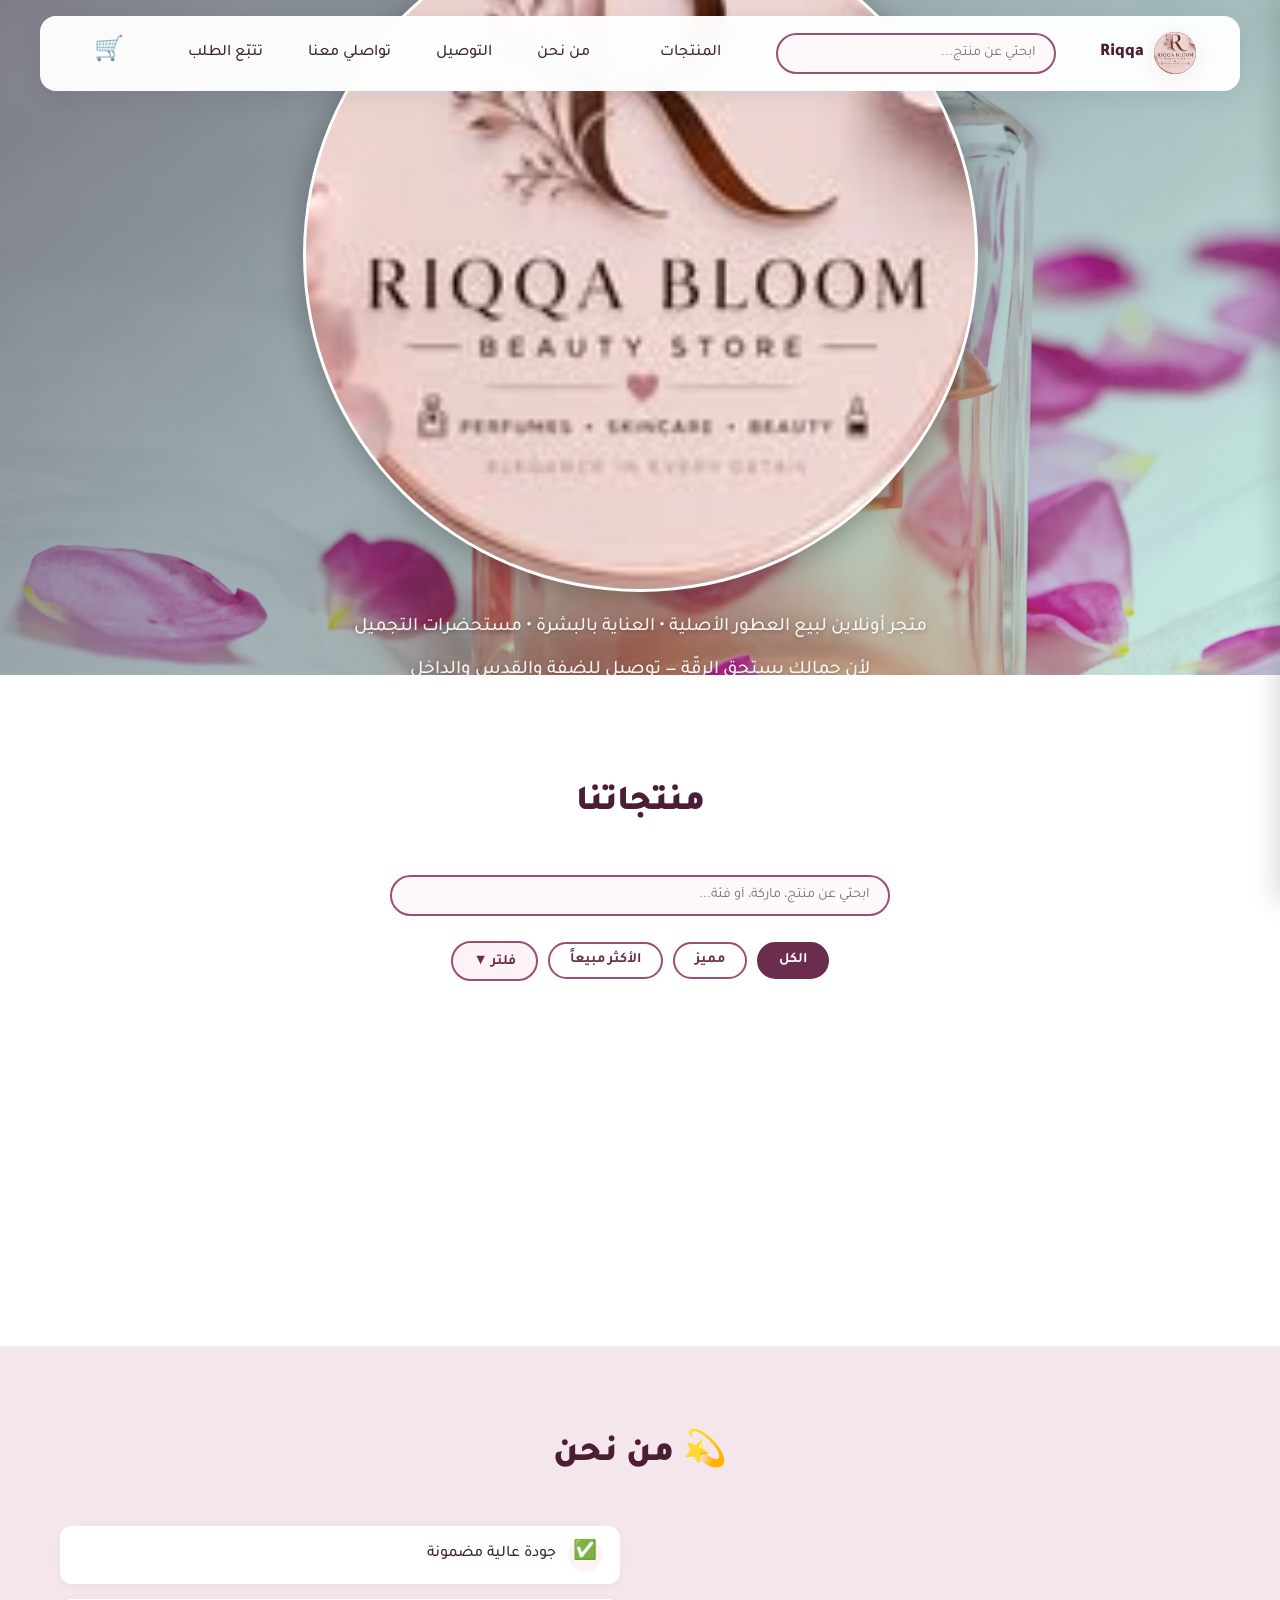
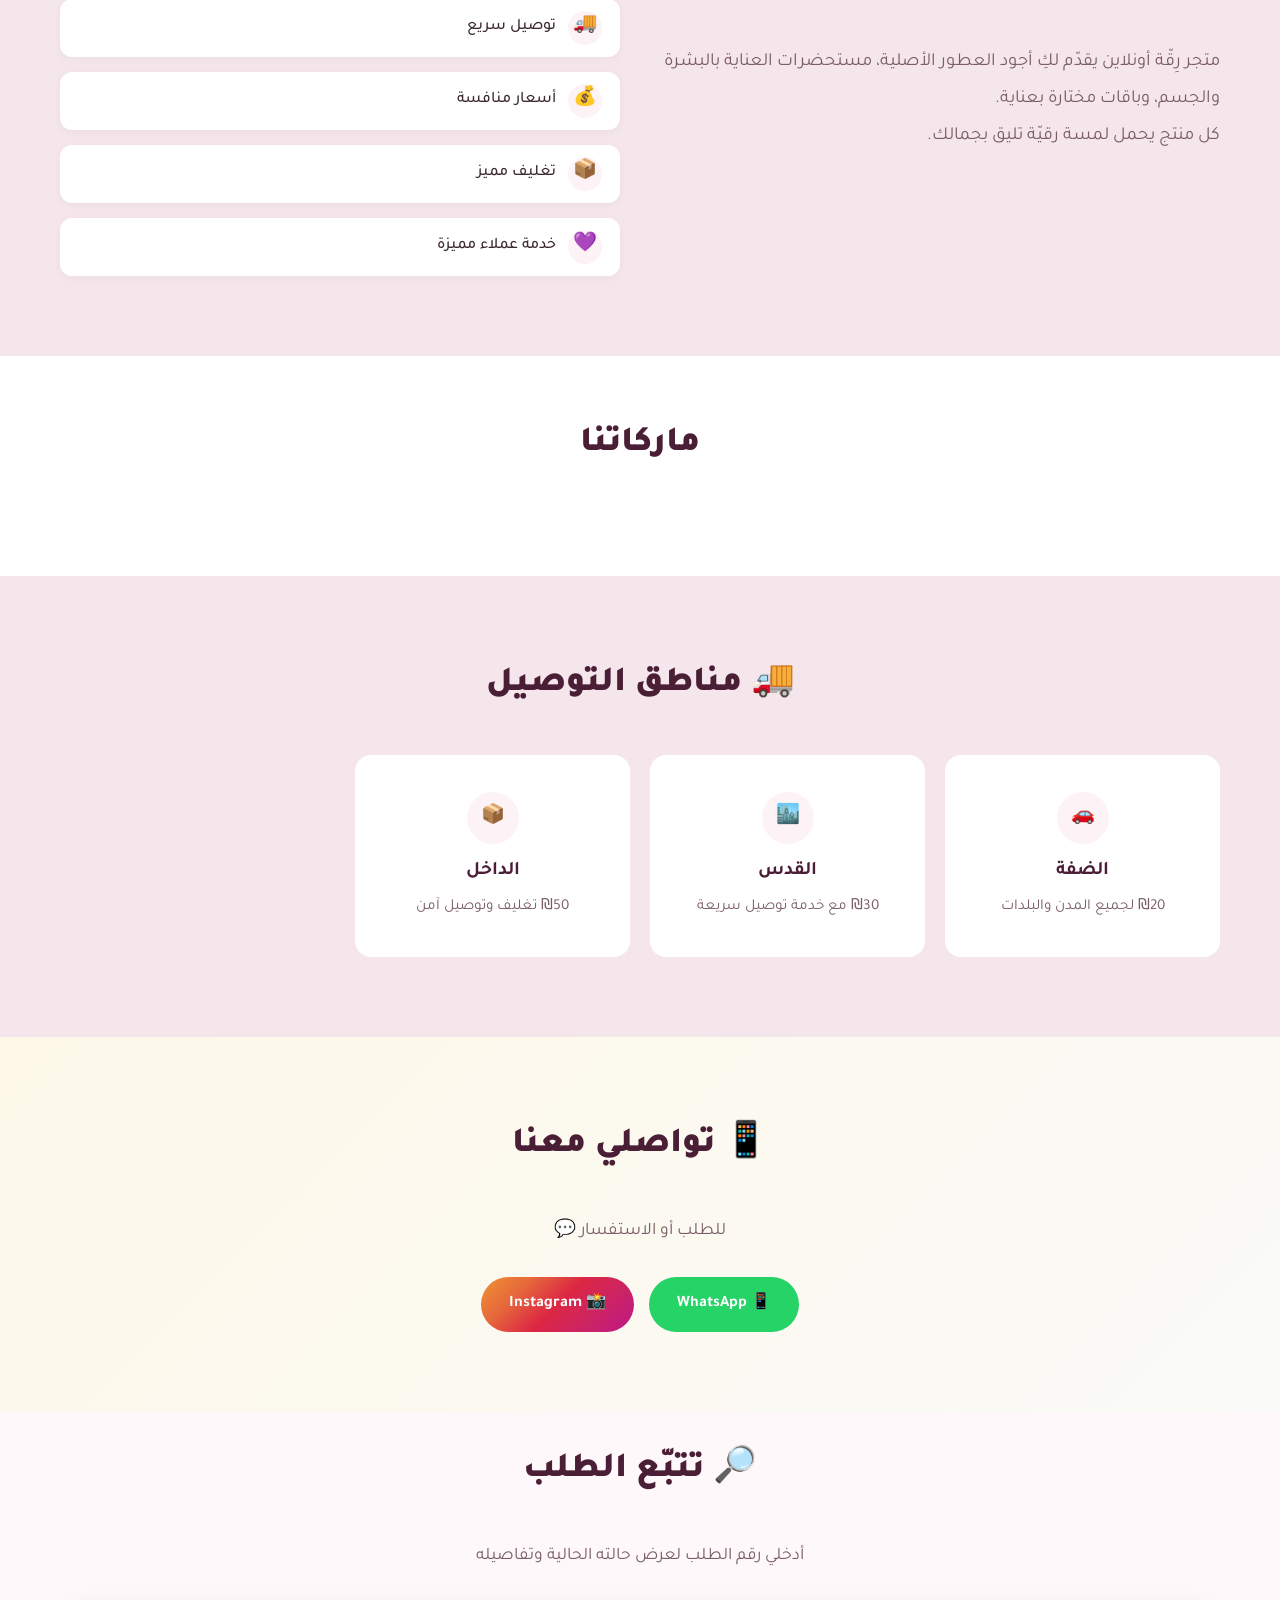
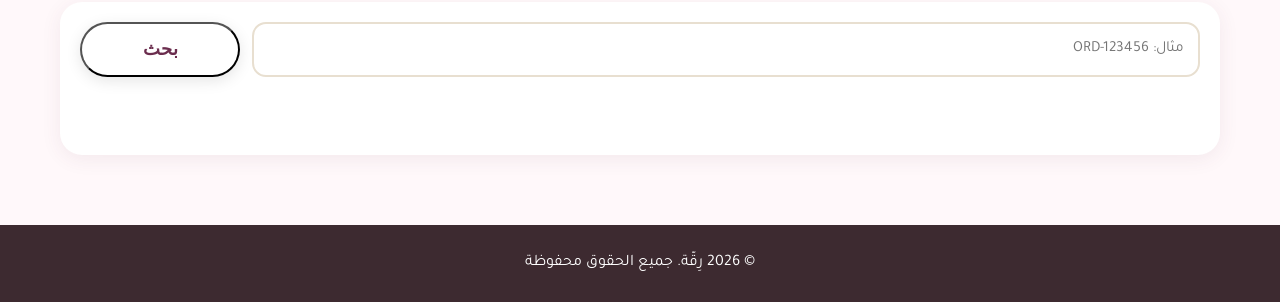
==== index.html @ aefd929b "Initial Riqqa store commit" ====
﻿<!DOCTYPE html>
<!-- Deployed via GitHub Actions -->
<html lang="ar" dir="rtl">
<head>
    <meta charset="UTF-8">
    <meta name="viewport" content="width=device-width, initial-scale=1.0">
    <title>Riqqa | رِقّة</title>
    <link rel="preconnect" href="https://fonts.googleapis.com">
    <link rel="preconnect" href="https://fonts.gstatic.com" crossorigin>
    <link href="https://fonts.googleapis.com/css2?family=Tajawal:wght@300;400;500;700;900&display=swap" rel="stylesheet">
    <link rel="stylesheet" href="style.css">
    <link rel="icon" href="logo.png">
</head>
<body>
    <div class="discount-banner" id="discountBanner" style="display:none;">
        <div class="banner-scroll">
            <span id="bannerText"></span>
        </div>
    </div>

    <nav class="navbar" id="navbar">
        <div class="container nav-container">
            <a href="#" class="logo">
                <img src="logo.png" alt="Riqqa" class="logo-img" id="logoImg">
                <span id="logoText" class="logo-text">Riqqa</span>
            </a>
            <div class="nav-search">
                <input type="text" id="navSearchInput" placeholder="ابحثي عن منتج..." autocomplete="off">
                <div class="search-dropdown" id="navSearchDropdown"></div>
            </div>
            <ul class="nav-links">
                <li><a href="#products">المنتجات</a></li>
                <li></li>
                <li><a href="#about">من نحن</a></li>
                <li><a href="#delivery">التوصيل</a></li>
                <li><a href="#contact">تواصلي معنا</a></li>
                <li><a href="#order-tracking">تتبّع الطلب</a></li>
            </ul>
            <div class="cart-icon" id="cartIcon" onclick="toggleCart()">
                🛒
                <span class="cart-badge" id="cartBadge" style="display:none;">0</span>
            </div>
            <button class="mobile-menu-btn" onclick="toggleMobileMenu()">☰</button>
        </div>
    </nav>

    <div class="mobile-menu" id="mobileMenu">
        <a href="#products" onclick="toggleMobileMenu()">المنتجات</a>
        <a href="#about" onclick="toggleMobileMenu()">من نحن</a>
        <a href="#delivery" onclick="toggleMobileMenu()">التوصيل</a>
        <a href="#contact" onclick="toggleMobileMenu()">تواصلي معنا</a>
        <a href="#order-tracking" onclick="toggleMobileMenu()">تتبّع الطلب</a>
    </div>

    <section class="hero" id="heroSection">
        <div class="hero-slide active">
            <img src="hero-bg.png" alt="Hero">
            <div class="hero-overlay">
                <div class="hero-content">
                    <div class="hero-logo">
                        <img src="logo.png" id="heroLogo" alt="Riqqa" class="hero-logo-img">
                    </div>
                    <h1 id="heroTitle" style="display:none;">Riqqa | رِقّة</h1>
                    <p class="hero-subtitle" id="heroSubtitle">متجر أونلاين لبيع العطور الأصلية • العناية بالبشرة • مستحضرات التجميل</p>
                    <p class="hero-tagline">لأن جمالك يستحق الرِقّة — توصيل للضفة والقدس والداخل</p>
                    <a href="#products" class="btn-primary">تسوقي الآن</a>
                </div>
            </div>
        </div>
        <div class="hero-dots" id="heroDots"></div>
    </section>

    <section id="products" class="filter-section">
        <div class="container">
            <h2 class="section-title">منتجاتنا</h2>
            <p class="store-notice" id="storeNotice" style="display:none;"></p>
            <div class="products-search">
                <input type="text" id="productsSearchInput" placeholder="ابحثي عن منتج، ماركة، أو فئة..." autocomplete="off">
                <div class="search-dropdown" id="productsSearchDropdown"></div>
            </div>
            <div class="filter-toggle-bar">
                <button class="filter-btn active" data-filter="all" onclick="filterProducts('all')">الكل</button>
                <button class="filter-btn status-btn" data-filter="special" onclick="filterProducts('special')">مميز</button>
                <button class="filter-btn status-btn" data-filter="bestseller" onclick="filterProducts('bestseller')">الأكثر مبيعاً</button>
                <button class="filter-toggle-btn" onclick="toggleFilters()">فلتر ▼</button>
            </div>
            <div class="filter-panel" id="filterPanel" style="display:none;">
                <div class="filter-group">
                    <h4>الماركة</h4>
                    <div id="brandFilters"></div>
                </div>
                <div class="filter-group">
                    <h4>النوع</h4>
                    <div id="categoryFilters"></div>
                </div>
            </div>
        </div>
    </section>

    <section class="products-section">
        <div class="container products-shell">
            <div class="store-loading" id="storeLoading">
                <div class="spinner"></div>
                <p>جاري تحميل تشكيلتنا الفاخرة...</p>
            </div>
            <div class="products-grid" id="productsGrid"></div>
        </div>
    </section>

    <section id="about" class="about-section">
        <div class="container">
            <h2 class="section-title">💫 من نحن</h2>
            <div class="about-content">
                <div class="about-text">
                    <p id="aboutText">متجر رِقّة أونلاين يقدّم لكِ أجود العطور الأصلية، مستحضرات العناية بالبشرة والجسم، وباقات مختارة بعناية.<br>كل منتج يحمل لمسة رقيّة تليق بجمالك.</p>
                </div>
                <div class="about-features">
                    <div class="feature"><span class="feature-icon">✅</span><span>جودة عالية مضمونة</span></div>
                    <div class="feature"><span class="feature-icon">🚚</span><span>توصيل سريع</span></div>
                    <div class="feature"><span class="feature-icon">💰</span><span>أسعار منافسة</span></div>
                    <div class="feature"><span class="feature-icon">📦</span><span>تغليف مميز</span></div>
                    <div class="feature"><span class="feature-icon">💜</span><span>خدمة عملاء مميزة</span></div>
                </div>
            </div>
        </div>
    </section>

    <section class="brands-section">
        <div class="container">
            <h2 class="section-title">ماركاتنا</h2>
            <div class="brands-grid" id="brandsGrid"></div>
        </div>
    </section>

    <section id="delivery" class="delivery-section">
        <div class="container">
            <h2 class="section-title">🚚 مناطق التوصيل</h2>
            <div class="delivery-grid">
                <div class="delivery-card"><span class="delivery-icon">🚗</span><h3>الضفة</h3><p>₪20 لجميع المدن والبلدات</p></div>
                <div class="delivery-card"><span class="delivery-icon">🏙️</span><h3>القدس</h3><p>₪30 مع خدمة توصيل سريعة</p></div>
                <div class="delivery-card"><span class="delivery-icon">📦</span><h3>الداخل</h3><p>₪50 تغليف وتوصيل آمن</p></div>
            </div>
        </div>
    </section>

    <section id="contact" class="contact-section">
        <div class="container">
            <h2 class="section-title">📱 تواصلي معنا</h2>
            <p class="section-subtitle">للطلب أو الاستفسار 💬</p>
            <div class="social-links">
                <a href="https://wa.me/972569236758" class="social-btn whatsapp" target="_blank" id="whatsappLink"><span>📱 WhatsApp</span></a>
                <a href="https://www.instagram.com/riqqa_bloom/" class="social-btn instagram" target="_blank" id="instagramLink"><span>📸 Instagram</span></a>
            </div>
        </div>
    </section>


    <section id="order-tracking" class="order-tracking-section">
        <div class="container">
            <h2 class="section-title">🔎 تتبّع الطلب</h2>
            <p class="section-subtitle">أدخلي رقم الطلب لعرض حالته الحالية وتفاصيله</p>
            <div class="order-tracking-card">
                <div class="order-tracking-form">
                    <input type="text" id="orderTrackingInput" placeholder="مثال: ORD-123456" autocomplete="off">
                    <button type="button" class="btn-primary" id="orderTrackingBtn" onclick="trackOrder()">بحث</button>
                </div>
                <div id="orderTrackingResult" class="order-tracking-result"></div>
            </div>
        </div>
    </section>

    <div class="modal-overlay pdp-overlay" id="pdpModal" style="display:none;" onclick="closePDP(event)">
        <div class="pdp-modal" onclick="event.stopPropagation()">
            <button class="pdp-close" onclick="closePDP()">✕</button>
            <div class="pdp-content">
                <div class="pdp-image" id="pdpImage"></div>
                <div class="pdp-info">
                    <span class="product-brand" id="pdpBrand"></span>
                    <h2 id="pdpName"></h2>
                    <div class="pdp-meta" id="pdpMeta"></div>
                    <div class="pdp-size-section" id="pdpSizeSection" style="display:none;">
                        <label>الحجم:</label>
                        <div class="pdp-size-options" id="pdpSizes"></div>
                    </div>
                    <div class="pdp-price" id="pdpPrice"></div>
                    <div class="pdp-qty">
                        <label>الكمية:</label>
                        <div class="qty-selector">
                            <button onclick="changePDPQty(-1)">−</button>
                            <span id="pdpQty">1</span>
                            <button onclick="changePDPQty(1)">+</button>
                        </div>
                    </div>
                    <button class="btn-add-cart pdp-add-btn" id="pdpAddBtn" onclick="addFromPDP()">أضيفي للسلة</button>
                </div>
            </div>
            <div class="pdp-related" id="pdpRelated" style="display:none;">
                <h3>منتجات مشابهة</h3>
                <div class="pdp-related-grid" id="pdpRelatedGrid"></div>
            </div>
        </div>
    </div>

    <div class="cart-overlay" id="cartOverlay" onclick="toggleCart()"></div>
    <div class="cart-sidebar" id="cartSidebar">
        <div class="cart-header">
            <h3>سلة التسوق</h3>
            <button class="cart-close" onclick="toggleCart()">✕</button>
        </div>
        <div class="cart-items" id="cartItems">
            <div class="cart-empty"><span>•</span><p>السلة فارغة</p></div>
        </div>
        <div class="cart-footer" id="cartFooter" style="display:none;">
            <div class="cart-total"><span>المجموع:</span><span id="cartTotal">₪0</span></div>
            <a href="checkout.html" class="btn-checkout" id="checkoutBtn">إتمام الطلب</a>
            <button class="btn-clear-cart" onclick="clearCart()">تفريغ السلة</button>
        </div>
    </div>

    <div id="flyingProduct" class="flying-product" style="display:none;"></div>

    <footer class="footer">
        <div class="container">
            <p>© 2026 رِقّة. جميع الحقوق محفوظة</p>
        </div>
    </footer>
    <script src="firebase-config.js"></script>
    <script src="data.js"></script>
    <script src="script.js"></script>
</body>
</html>
---- style.css ----
﻿/* ===== Variables ===== */
:root {
    --primary: #6b2d4e;
    --primary-light: #9e4d73;
    --primary-lighter: #fdf2f6;
    --primary-dark: #4a1f36;
    --accent: #d4a373;
    --accent-dark: #b08055;
    --gold: #d4a373;
    --bg: #fff8fa;
    --bg-alt: #f5e6ec;
    --text: #3d2a30;
    --text-light: #7a5d68;
    --white: #ffffff;
    --shadow: 0 4px 20px rgba(107,45,78,0.08);
    --shadow-hover: 0 10px 30px rgba(107,45,78,0.14);
    --radius: 16px;
    --transition: all 0.3s ease;
}

/* ===== Reset ===== */
* { margin: 0; padding: 0; box-sizing: border-box; }

body {
    font-family: 'Tajawal', sans-serif;
    background: var(--bg);
    color: var(--text);
    line-height: 1.7;
    overflow-x: hidden;
}

.container { max-width: 1200px; margin: 0 auto; padding: 0 20px; }

/* ===== Discount Banner ===== */
.discount-banner {
    position: fixed;
    top: 0;
    left: 0;
    right: 0;
    width: 100vw;
    background: linear-gradient(90deg, var(--primary-dark), var(--primary), var(--accent));
    color: white;
    padding: 10px 0;
    z-index: 1100;
    overflow: hidden;
}

.banner-scroll {
    display: inline-block;
    white-space: nowrap;
    animation: scrollBanner 20s linear infinite;
    font-weight: 700;
    font-size: 0.95rem;
    direction: ltr;
}

@keyframes scrollBanner {
    0% { transform: translateX(0%); }
    100% { transform: translateX(-50%); }
}

body.has-banner .navbar { top: 40px; }
body.has-banner .hero { margin-top: 40px; }

/* ===== Navbar ===== */
.navbar {
    position: fixed;
    top: 16px;
    left: 50%;
    transform: translateX(-50%);
    width: calc(100% - 32px);
    max-width: 1200px;
    background: rgba(255, 255, 255, 0.97);
    backdrop-filter: blur(12px);
    z-index: 1000;
    padding: 12px 24px;
    border-radius: var(--radius);
    box-shadow: 0 4px 24px rgba(26,26,46,0.08);
    overflow: visible;
}

.nav-container {
    display: flex;
    justify-content: space-between;
    align-items: center;
    overflow: visible;
}

.logo {
    display: flex;
    align-items: center;
    gap: 10px;
    text-decoration: none;
}

.logo-badge, .logo-img {
    width: 42px;
    height: 42px;
    border-radius: 50%;
    display: inline-flex;
    align-items: center;
    justify-content: center;
    object-fit: contain;
    background: linear-gradient(135deg, var(--primary), var(--primary-dark));
    color: #111;
    font-size: 1.35rem;
    box-shadow: var(--shadow);
}

.logo-text {
    font-size: 1.1rem;
    font-weight: 900;
    color: var(--primary-dark);
    white-space: nowrap;
}

.nav-links {
    display: flex;
    list-style: none;
    gap: 25px;
}

.nav-links a {
    text-decoration: none;
    color: var(--text);
    font-weight: 500;
    transition: var(--transition);
    padding: 5px 10px;
    border-radius: 8px;
}

.nav-links a:hover {
    color: var(--primary);
    background: var(--primary-lighter);
}

.mobile-menu-btn {
    display: none;
    background: none;
    border: none;
    font-size: 1.8rem;
    cursor: pointer;
    color: var(--primary);
}

.mobile-menu {
    display: none;
    position: fixed;
    top: 62px;
    width: 100%;
    background: white;
    z-index: 999;
    flex-direction: column;
    padding: 15px 20px;
    box-shadow: var(--shadow);
    border-top: 1px solid #f3f4f6;
}

body.has-banner .mobile-menu { top: 102px; }

.mobile-menu.active { display: flex; }

.mobile-menu a {
    padding: 12px 20px;
    text-decoration: none;
    color: var(--text);
    font-weight: 500;
    border-radius: 8px;
}

.mobile-menu a:hover { background: var(--primary-lighter); }

/* ===== Hero Slider ===== */
.hero {
    position: relative;
    width: 100%;
    min-height: 75vh;
    overflow: hidden;
    margin-bottom: 0;
}

.hero .hero-slide {
    position: absolute;
    top: 0; left: 0; width: 100%; height: 100%;
    opacity: 0;
    transition: opacity 0.8s ease;
}

.hero .hero-slide.active {
    opacity: 1;
    position: relative;
}

.hero .hero-slide img,
.hero .hero-slide video {
    width: 100%;
    height: 75vh;
    object-fit: cover;
    display: block;
}

.hero-overlay {
    position: absolute;
    inset: 0;
    background: linear-gradient(135deg, rgba(26,26,46,0.55), rgba(0,184,148,0.2));
    display: flex;
    align-items: center;
    justify-content: center;
    text-align: center;
}

.hero-content {
    position: relative;
    z-index: 2;
    padding: 20px;
}

.hero-logo-badge, .hero-logo-img {
    width: 120px;
    height: 120px;
    border-radius: 50%;
    display: inline-flex;
    align-items: center;
    justify-content: center;
    object-fit: contain;
    border: 3px solid rgba(255,255,255,0.85);
    box-shadow: 0 5px 30px rgba(0,0,0,0.3);
    margin-bottom: 20px;
    background: white;
    color: #111;
    font-size: 4rem;
}

.hero-content h1, .hero-content h2 {
    font-size: 2.8rem;
    font-weight: 900;
    color: var(--white);
    text-shadow: 0 2px 12px rgba(0,0,0,0.35);
    margin-bottom: 12px;
}

.hero-subtitle, .hero-content p {
    font-size: 1.2rem;
    color: rgba(255,255,255,0.92);
    margin-bottom: 10px;
    font-weight: 500;
    text-shadow: 0 1px 4px rgba(0,0,0,0.25);
}

.hero-tagline {
    font-size: 1rem;
    color: rgba(255,255,255,0.85);
    margin-bottom: 25px;
}

.hero-dots {
    position: absolute;
    bottom: 24px;
    left: 50%;
    transform: translateX(-50%);
    display: flex;
    gap: 8px;
    z-index: 10;
}

.hero-dots button {
    width: 10px; height: 10px;
    border-radius: 50%;
    border: none;
    background: rgba(255,255,255,0.45);
    cursor: pointer;
    transition: var(--transition);
}

.hero-dots button.active {
    background: #fff;
    transform: scale(1.4);
}

.btn-primary {
    display: inline-block;
    padding: 15px 40px;
    background: var(--white);
    color: var(--primary);
    text-decoration: none;
    border-radius: 50px;
    font-weight: 700;
    font-size: 1.1rem;
    transition: var(--transition);
    box-shadow: 0 4px 15px rgba(0,0,0,0.1);
}

.btn-primary:hover {
    transform: translateY(-3px);
    box-shadow: 0 8px 25px rgba(0,0,0,0.15);
    background: var(--primary-lighter);
}

/* ===== Section Styles ===== */
.section-title {
    text-align: center;
    font-size: 2.2rem;
    font-weight: 900;
    color: var(--primary-dark);
    margin-bottom: 40px;
}

.section-subtitle {
    text-align: center;
    font-size: 1.1rem;
    color: var(--text-light);
    margin-bottom: 30px;
}

/* ===== Search ===== */
.nav-search {
    position: relative;
    flex: 0 1 280px;
}

.nav-search input, .products-search input {
    width: 100%;
    padding: 10px 18px;
    border: 2px solid var(--primary-light);
    border-radius: 25px;
    font-family: 'Tajawal', sans-serif;
    font-size: 0.9rem;
    outline: none;
    transition: var(--transition);
    background: var(--bg);
}

.nav-search input:focus, .products-search input:focus {
    border-color: var(--primary);
    box-shadow: 0 0 0 3px rgba(212,175,55,0.18);
}

.products-search {
    position: relative;
    max-width: 500px;
    margin: 0 auto 25px;
}

.search-dropdown {
    display: none;
    position: absolute;
    top: 100%;
    right: 0;
    left: 0;
    background: var(--white);
    border-radius: 12px;
    box-shadow: 0 8px 30px rgba(0,0,0,0.15);
    z-index: 1200;
    max-height: 350px;
    overflow-y: auto;
    margin-top: 5px;
}

.search-dropdown.active { display: block; }

.search-item {
    display: flex;
    align-items: center;
    gap: 12px;
    padding: 10px 15px;
    cursor: pointer;
    transition: var(--transition);
    border-bottom: 1px solid #f3f4f6;
}

.search-item:hover { background: var(--primary-lighter); }

.search-item img {
    width: 40px;
    height: 40px;
    object-fit: contain;
    border-radius: 8px;
    background: var(--bg-alt);
}

.search-item-info { flex: 1; }
.search-item-info h4 { font-size: 0.9rem; color: var(--text); }
.search-item-info span { font-size: 0.8rem; color: var(--text-light); }

/* ===== Product Status Badges ===== */
.product-card .status-badge {
    position: absolute;
    top: 10px;
    right: 10px;
    padding: 4px 10px;
    border-radius: 20px;
    font-size: 0.75rem;
    font-weight: 700;
    z-index: 2;
}

.status-badge.bestseller {
    background: #fbbf24;
    color: #92400e;
}

.status-badge.special {
    background: #c9a96e;
    color: #111;
}

.status-badge.soldout {
    background: #6b7280;
    color: white;
}

.product-card.sold-out {
    opacity: 0.7;
    pointer-events: none;
}

.product-card.sold-out .product-image::after {
    content: 'نفذت الكمية';
    position: absolute;
    inset: 0;
    display: flex;
    align-items: center;
    justify-content: center;
    background: rgba(0,0,0,0.5);
    color: white;
    font-weight: 700;
    font-size: 1.1rem;
}

.product-image { position: relative; }

/* ===== Filter Bar ===== */
.filter-section {
    padding: 100px 0 20px;
    background: var(--white);
}

.filter-bar {
    display: flex;
    flex-wrap: wrap;
    gap: 10px;
    justify-content: center;
    margin-bottom: 20px;
}

.filter-btn {
    padding: 8px 20px;
    border: 2px solid var(--primary-light);
    background: var(--white);
    color: var(--primary);
    border-radius: 25px;
    cursor: pointer;
    font-weight: 600;
    font-family: 'Tajawal', sans-serif;
    font-size: 0.9rem;
    transition: var(--transition);
}

.filter-btn:hover, .filter-btn.active {
    background: var(--primary);
    color: var(--white);
    border-color: var(--primary);
}

/* ===== Products ===== */
.products-section {
    padding: 30px 0 80px;
    background: var(--white);
}

.products-grid {
    display: grid;
    grid-template-columns: repeat(auto-fill, minmax(260px, 1fr));
    gap: 25px;
}

.product-card {
    background: var(--white);
    border-radius: var(--radius);
    overflow: hidden;
    box-shadow: var(--shadow);
    transition: var(--transition);
    position: relative;
}

.product-card:hover {
    transform: translateY(-5px);
    box-shadow: var(--shadow-hover);
}

.product-card .discount-badge {
    position: absolute;
    top: 10px;
    left: 10px;
    background: #ef4444;
    color: white;
    padding: 4px 10px;
    border-radius: 20px;
    font-size: 0.8rem;
    font-weight: 700;
    z-index: 2;
}

.product-image {
    height: 220px;
    display: flex;
    align-items: center;
    justify-content: center;
    background: var(--bg-alt);
    overflow: hidden;
}

.product-image img {
    max-height: 100%;
    max-width: 100%;
    object-fit: contain;
    padding: 10px;
}

.product-info {
    padding: 15px 20px;
}

.product-info h3 {
    font-size: 1rem;
    margin-bottom: 5px;
    color: var(--text);
}

.product-meta {
    font-size: 0.85rem;
    color: var(--text-light);
    margin-bottom: 8px;
}

.product-meta span {
    margin-left: 10px;
}

.product-brand {
    display: inline-block;
    background: var(--primary-lighter);
    color: var(--primary);
    padding: 2px 8px;
    border-radius: 10px;
    font-size: 0.75rem;
    font-weight: 600;
    margin-bottom: 8px;
}

.product-price {
    font-size: 1.2rem;
    font-weight: 700;
    color: var(--primary);
}

.product-price .original-price {
    text-decoration: line-through;
    color: #9ca3af;
    font-size: 0.95rem;
    font-weight: 400;
    margin-right: 8px;
}

.product-size {
    font-size: 0.8rem;
    color: var(--text-light);
}

/* ===== About ===== */
.about-section {
    padding: 80px 0;
    background: var(--bg-alt);
}

.about-content {
    display: grid;
    grid-template-columns: 1fr 1fr;
    gap: 40px;
    align-items: center;
}

.about-text p {
    font-size: 1.15rem;
    color: var(--text-light);
    line-height: 2;
}

.about-features { display: grid; gap: 15px; }

.feature {
    display: flex;
    align-items: center;
    gap: 12px;
    padding: 12px 18px;
    background: var(--white);
    border-radius: 12px;
    box-shadow: 0 2px 8px rgba(0,0,0,0.04);
    font-weight: 500;
}

.feature-icon { font-size: 1.4rem; }

/* ===== Brands ===== */
.brands-section {
    padding: 60px 0;
    background: var(--white);
}

.brands-grid {
    display: flex;
    flex-wrap: wrap;
    justify-content: center;
    gap: 30px;
    align-items: center;
}

.brand-logo {
    height: 50px;
    opacity: 0.7;
    transition: var(--transition);
    filter: grayscale(30%);
}

.brand-logo:hover {
    opacity: 1;
    filter: grayscale(0%);
    transform: scale(1.1);
}

/* ===== Delivery ===== */
.delivery-section {
    padding: 80px 0;
    background: var(--bg-alt);
}

.delivery-grid {
    display: grid;
    grid-template-columns: repeat(auto-fill, minmax(240px, 1fr));
    gap: 20px;
}

.delivery-card {
    text-align: center;
    padding: 35px 20px;
    background: var(--white);
    border-radius: var(--radius);
    transition: var(--transition);
    border: 2px solid transparent;
}

.delivery-card:hover {
    border-color: var(--primary-light);
    transform: translateY(-3px);
    box-shadow: var(--shadow);
}

.delivery-icon { font-size: 2.2rem; display: block; margin-bottom: 12px; }
.delivery-card h3 { font-size: 1.2rem; margin-bottom: 5px; color: var(--primary-dark); }
.delivery-card p { color: var(--text-light); font-size: 0.95rem; }

/* ===== Contact ===== */
.contact-section {
    padding: 80px 0;
    background: linear-gradient(135deg, #fdf8e8, #fafaf8);
}

.social-links {
    display: flex;
    justify-content: center;
    gap: 15px;
    flex-wrap: wrap;
}

.social-btn {
    display: flex;
    align-items: center;
    gap: 8px;
    padding: 14px 28px;
    border-radius: 50px;
    text-decoration: none;
    color: var(--white);
    font-weight: 700;
    font-size: 1rem;
    transition: var(--transition);
}

.social-btn:hover {
    transform: translateY(-3px);
    box-shadow: 0 8px 25px rgba(0,0,0,0.2);
}

.social-btn.whatsapp { background: #25d366; }
.social-btn.instagram { background: linear-gradient(135deg, #f09433, #e6683c, #dc2743, #cc2366, #bc1888); }
.social-btn.tiktok { background: #000; }

/* ===== Footer ===== */
.footer {
    padding: 25px 0;
    text-align: center;
    background: var(--text);
    color: var(--white);
}

/* ===== Cart Icon ===== */
.cart-icon {
    position: relative;
    font-size: 1.5rem;
    cursor: pointer;
    padding: 5px 10px;
    border-radius: 50%;
    transition: var(--transition);
}

.cart-icon:hover { background: var(--primary-lighter); transform: scale(1.1); }

.cart-icon.cart-shake {
    animation: cartShake 0.6s ease;
}

@keyframes cartShake {
    0% { transform: scale(1) rotate(0deg); }
    15% { transform: scale(1.3) rotate(-12deg); }
    30% { transform: scale(1.4) rotate(10deg); }
    45% { transform: scale(1.3) rotate(-8deg); }
    60% { transform: scale(1.2) rotate(6deg); }
    75% { transform: scale(1.1) rotate(-3deg); }
    100% { transform: scale(1) rotate(0deg); }
}

.cart-badge {
    position: absolute;
    top: -2px;
    right: -2px;
    background: #ef4444;
    color: white;
    font-size: 0.7rem;
    font-weight: 700;
    min-width: 18px;
    height: 18px;
    border-radius: 50%;
    display: flex;
    align-items: center;
    justify-content: center;
    animation: popIn 0.3s ease;
}

@keyframes popIn {
    0% { transform: scale(0); }
    50% { transform: scale(1.3); }
    100% { transform: scale(1); }
}

/* ===== Cart Sidebar ===== */
.cart-overlay {
    display: none;
    position: fixed;
    inset: 0;
    background: rgba(0,0,0,0.5);
    z-index: 1300;
    opacity: 0;
    transition: opacity 0.3s ease;
}

.cart-overlay.active { display: block; opacity: 1; }

.cart-sidebar {
    position: fixed;
    top: 0;
    left: 0;
    width: 380px;
    max-width: 90vw;
    height: 100vh;
    background: white;
    z-index: 1400;
    transform: translateX(-100%);
    transition: transform 0.35s cubic-bezier(0.4, 0, 0.2, 1);
    display: flex;
    flex-direction: column;
    box-shadow: 4px 0 25px rgba(0,0,0,0.15);
}

html[dir="rtl"] .cart-sidebar {
    left: auto;
    right: 0;
    transform: translateX(100%);
    box-shadow: -4px 0 25px rgba(0,0,0,0.15);
}

.cart-sidebar.active {
    transform: translateX(0) !important;
}

.cart-header {
    display: flex;
    justify-content: space-between;
    align-items: center;
    padding: 20px;
    border-bottom: 1px solid #f3f4f6;
}

.cart-header h3 { font-size: 1.2rem; color: var(--primary-dark); }

.cart-close {
    background: none;
    border: none;
    font-size: 1.5rem;
    cursor: pointer;
    color: var(--text-light);
    transition: var(--transition);
}

.cart-close:hover { color: var(--primary); transform: rotate(90deg); }

.cart-items {
    flex: 1;
    overflow-y: auto;
    padding: 15px;
}

.cart-empty {
    text-align: center;
    padding: 60px 20px;
    color: var(--text-light);
}

.cart-empty span { font-size: 3rem; display: block; margin-bottom: 15px; }

.cart-item {
    display: flex;
    gap: 12px;
    padding: 12px;
    background: var(--bg-alt);
    border-radius: 12px;
    margin-bottom: 10px;
    animation: slideInItem 0.3s ease;
}

@keyframes slideInItem {
    from { opacity: 0; transform: translateX(20px); }
    to { opacity: 1; transform: translateX(0); }
}

.cart-item img {
    width: 55px;
    height: 55px;
    object-fit: contain;
    border-radius: 8px;
    background: white;
}

.cart-item-info { flex: 1; }
.cart-item-info h4 { font-size: 0.9rem; margin-bottom: 3px; }
.cart-item-info .cart-item-brand { font-size: 0.75rem; color: var(--text-light); }
.cart-item-info .cart-item-price { font-size: 0.95rem; font-weight: 700; color: var(--primary); margin-top: 4px; }

.cart-item-qty {
    display: flex;
    align-items: center;
    gap: 8px;
}

.cart-item-qty button {
    width: 26px;
    height: 26px;
    border-radius: 50%;
    border: 1px solid var(--primary-light);
    background: white;
    color: var(--primary);
    font-size: 1rem;
    cursor: pointer;
    display: flex;
    align-items: center;
    justify-content: center;
    transition: var(--transition);
}

.cart-item-qty button:hover { background: var(--primary); color: white; }
.cart-item-qty span { font-weight: 700; min-width: 20px; text-align: center; }

.cart-item-remove {
    align-self: flex-start;
    background: none;
    border: none;
    color: #ef4444;
    cursor: pointer;
    font-size: 1.1rem;
    opacity: 0.6;
    transition: var(--transition);
}

.cart-item-remove:hover { opacity: 1; transform: scale(1.2); }

.cart-footer {
    padding: 15px 20px;
    border-top: 1px solid #f3f4f6;
    background: var(--bg);
}

.cart-total {
    display: flex;
    justify-content: space-between;
    font-size: 1.2rem;
    font-weight: 700;
    color: var(--primary-dark);
    margin-bottom: 12px;
}

.btn-checkout {
    display: block;
    width: 100%;
    padding: 14px;
    background: #25d366;
    color: white;
    text-align: center;
    text-decoration: none;
    border-radius: 12px;
    font-weight: 700;
    font-size: 1rem;
    transition: var(--transition);
    margin-bottom: 8px;
}

.btn-checkout:hover { background: #1da851; transform: translateY(-2px); }

.btn-clear-cart {
    width: 100%;
    padding: 10px;
    background: none;
    border: 1px solid #ef4444;
    color: #ef4444;
    border-radius: 12px;
    cursor: pointer;
    font-family: 'Tajawal', sans-serif;
    font-weight: 600;
    transition: var(--transition);
}

.btn-clear-cart:hover { background: #fef2f2; }

/* ===== Quantity Selector ===== */
.qty-selector {
    display: flex;
    align-items: center;
    gap: 0;
    border: 2px solid var(--primary-light);
    border-radius: 25px;
    overflow: hidden;
    background: white;
}

.qty-selector button {
    width: 32px;
    height: 32px;
    border: none;
    background: var(--primary-lighter);
    color: var(--primary);
    font-size: 1.1rem;
    font-weight: 700;
    cursor: pointer;
    transition: var(--transition);
    display: flex;
    align-items: center;
    justify-content: center;
}

.qty-selector button:hover { background: var(--primary); color: white; }
.qty-selector span { min-width: 30px; text-align: center; font-weight: 700; font-size: 0.95rem; }

.qty-sm { transform: scale(0.85); transform-origin: center; }

/* ===== Product Card Actions ===== */
.product-card-actions {
    display: flex;
    align-items: center;
    justify-content: space-between;
    padding: 8px 12px 12px;
    gap: 8px;
}

.product-card-actions .btn-add-cart {
    flex: 1;
    border-radius: 25px;
    padding: 8px 12px;
    font-size: 0.85rem;
}

/* ===== PDP Modal ===== */
.pdp-overlay {
    position: fixed;
    inset: 0;
    background: rgba(0,0,0,0.6);
    z-index: 1500;
    display: flex;
    align-items: center;
    justify-content: center;
    padding: 20px;
    backdrop-filter: blur(4px);
}

.pdp-modal {
    background: white;
    border-radius: 20px;
    max-width: 700px;
    width: 100%;
    max-height: 90vh;
    overflow-y: auto;
    position: relative;
    animation: pdpSlideIn 0.35s ease;
}

@keyframes pdpSlideIn {
    from { opacity: 0; transform: scale(0.9) translateY(20px); }
    to { opacity: 1; transform: scale(1) translateY(0); }
}

.pdp-close {
    position: absolute;
    top: 15px;
    left: 15px;
    background: var(--bg-alt);
    border: none;
    width: 35px;
    height: 35px;
    border-radius: 50%;
    font-size: 1.2rem;
    cursor: pointer;
    z-index: 2;
    transition: var(--transition);
}

html[dir="rtl"] .pdp-close { left: auto; right: 15px; }
.pdp-close:hover { background: var(--primary-lighter); color: var(--primary); }

.pdp-content {
    display: grid;
    grid-template-columns: 1fr 1fr;
    gap: 0;
}

.pdp-image {
    padding: 30px;
    display: flex;
    align-items: center;
    justify-content: center;
    background: var(--bg-alt);
    border-radius: 20px 0 0 20px;
    min-height: 300px;
}

html[dir="rtl"] .pdp-image { border-radius: 0 20px 20px 0; }

.pdp-image img {
    max-width: 100%;
    max-height: 280px;
    object-fit: contain;
}

.pdp-info {
    padding: 30px;
    display: flex;
    flex-direction: column;
    gap: 12px;
}

.pdp-info h2 { font-size: 1.4rem; color: var(--text); }

.pdp-meta {
    display: flex;
    gap: 15px;
    color: var(--text-light);
    font-size: 0.9rem;
}

.pdp-price {
    font-size: 1.5rem;
    font-weight: 700;
    color: var(--primary);
}

.pdp-price .original-price {
    text-decoration: line-through;
    color: #9ca3af;
    font-size: 1.1rem;
    font-weight: 400;
    margin-left: 8px;
}

.pdp-qty {
    display: flex;
    align-items: center;
    gap: 15px;
}

.pdp-qty label { font-weight: 600; color: var(--text-light); }

.pdp-add-btn {
    margin-top: 10px;
    border-radius: 12px !important;
    padding: 14px !important;
    font-size: 1.05rem !important;
}

/* ===== Related Products in PDP ===== */
.pdp-related {
    border-top: 1px solid var(--primary-light);
    padding-top: 20px;
    margin-top: 20px;
}

.pdp-related h3 {
    font-size: 1.1rem;
    margin-bottom: 15px;
    color: var(--text);
}

.pdp-related-grid {
    display: grid;
    grid-template-columns: repeat(auto-fill, minmax(130px, 1fr));
    gap: 12px;
}

.pdp-related-item {
    cursor: pointer;
    border-radius: 10px;
    overflow: hidden;
    border: 1px solid var(--primary-light);
    transition: var(--transition);
}

.pdp-related-item:hover {
    box-shadow: var(--shadow);
    transform: translateY(-2px);
}

.pdp-related-item img {
    width: 100%;
    height: 130px;
    object-fit: cover;
}

.pdp-related-item .related-info {
    padding: 8px;
}

.pdp-related-item .related-info p {
    font-size: 0.8rem;
    font-weight: 600;
    margin-bottom: 3px;
    white-space: nowrap;
    overflow: hidden;
    text-overflow: ellipsis;
}

.pdp-related-item .related-info span {
    font-size: 0.75rem;
    color: var(--accent);
    font-weight: 700;
}

/* ===== Delivery Option in Cart ===== */
.cart-delivery-option {
    margin-bottom: 15px;
}

.cart-delivery-option label {
    display: block;
    font-weight: 600;
    margin-bottom: 8px;
    font-size: 0.9rem;
    color: var(--text);
}

.delivery-toggle {
    display: flex;
    gap: 8px;
}

.delivery-opt {
    flex: 1;
    padding: 10px 8px;
    border: 2px solid var(--primary-light);
    background: white;
    border-radius: 10px;
    cursor: pointer;
    font-family: 'Tajawal', sans-serif;
    font-size: 0.8rem;
    font-weight: 600;
    color: var(--text);
    transition: var(--transition);
    text-align: center;
}

.delivery-opt.active {
    background: var(--primary-dark);
    color: white;
    border-color: var(--primary-dark);
}

.delivery-opt:hover:not(.active) { background: var(--primary-lighter); }

/* ===== Fly to cart (product image) ===== */
.flying-product {
    position: fixed;
    z-index: 9999;
    border-radius: 12px;
    object-fit: cover;
    pointer-events: none;
    box-shadow: 0 8px 24px rgba(0, 0, 0, 0.25);
    will-change: transform, opacity;
    transition: transform 0.85s cubic-bezier(0.4, 0, 0.2, 1), opacity 0.85s cubic-bezier(0.4, 0, 0.2, 1);
}

@media (max-width: 768px) {
    .hero-content h1 { font-size: 2.2rem; }
    .hero-subtitle { font-size: 1.1rem; }
    .nav-links { display: none; }
    .mobile-menu-btn { display: block; }
    .about-content { grid-template-columns: 1fr; }
    .section-title { font-size: 1.8rem; }
    .products-grid { grid-template-columns: repeat(2, 1fr); gap: 12px; }
    .product-image { height: 160px; }
    .product-info { padding: 10px 12px; }
    .product-info h3 { font-size: 0.85rem; }
    .filter-section { padding-top: 80px; }
    .nav-search { flex: 0 1 180px; }
    .nav-search input { padding: 8px 12px; font-size: 0.8rem; }
    .cart-sidebar { width: 100vw; max-width: 100vw; }
    .logo-text { font-size: 0.95rem; }
    .logo-img { height: 32px; width: 32px; }
    .navbar { padding: 10px 0; }
    .pdp-content { grid-template-columns: 1fr; }
    .pdp-image { border-radius: 20px 20px 0 0; min-height: 200px; }
    html[dir="rtl"] .pdp-image { border-radius: 20px 20px 0 0; }
    .product-card-actions { flex-direction: column; }
    .product-card-actions .qty-sm { transform: scale(0.8); }
}

/* ===== Responsive ===== */
@media (max-width: 768px) {
    .hero-content h1 { font-size: 2.2rem; }
    .hero-subtitle { font-size: 1.1rem; }
    .nav-links { display: none; }
    .mobile-menu-btn { display: block; }
    .about-content { grid-template-columns: 1fr; }
    .section-title { font-size: 1.8rem; }
    .products-grid { grid-template-columns: repeat(2, 1fr); gap: 12px; }
    .product-image { height: 160px; }
    .product-info { padding: 10px 12px; }
    .product-info h3 { font-size: 0.85rem; }
    .filter-section { padding-top: 80px; }
    .nav-search { flex: 0 1 150px; }
    .nav-search input { padding: 8px 12px; font-size: 0.8rem; }
    .cart-sidebar { width: 100vw; max-width: 100vw; }
    .logo-text { font-size: 0.9rem; }
    .logo-img { height: 30px; width: 30px; }
    .navbar { padding: 8px 0; }
    .pdp-content { grid-template-columns: 1fr; }
    .pdp-image { border-radius: 20px 20px 0 0; min-height: 200px; }
    html[dir="rtl"] .pdp-image { border-radius: 20px 20px 0 0; }
    .product-card-actions { flex-direction: column; }
    .product-card-actions .qty-sm { transform: scale(0.8); }
}

/* ===== Custom updates: filters and multi-size ===== */
.filter-toggle-bar {
    display: flex;
    flex-wrap: wrap;
    gap: 10px;
    margin-bottom: 15px;
    align-items: center;
    justify-content: center;
}

.filter-toggle-btn {
    background: var(--primary-lighter);
    color: var(--primary);
    border: 2px solid var(--primary-light);
    padding: 8px 20px;
    border-radius: 25px;
    cursor: pointer;
    font-family: 'Tajawal', sans-serif;
    font-weight: 600;
    font-size: 0.9rem;
    transition: var(--transition);
}

.filter-toggle-btn:hover {
    background: var(--primary);
    color: white;
}

.filter-panel {
    background: white;
    border-radius: 12px;
    padding: 20px;
    margin-bottom: 20px;
    box-shadow: 0 2px 10px rgba(0,0,0,0.05);
}

.filter-group { margin-bottom: 15px; }
.filter-group:last-child { margin-bottom: 0; }
.filter-group h4 { font-size: 0.9rem; color: var(--primary-dark); margin-bottom: 10px; font-weight: 700; }
.filter-group > div { display: flex; flex-wrap: wrap; gap: 8px; }
.product-card-controls { padding: 0 20px 12px; }
.card-size-selector, .card-size-single { display: flex; align-items: center; justify-content: space-between; gap: 12px; padding: 10px 12px; background: var(--bg-alt); border-radius: 12px; font-size: 0.85rem; color: var(--text-light); }
.card-size-selector label, .card-size-single span { font-weight: 600; }
.card-size-single strong { color: var(--text); font-weight: 700; }
.size-select { flex: 1; border: 1px solid var(--primary-light); border-radius: 10px; padding: 8px 10px; font-family: 'Tajawal', sans-serif; background: white; color: var(--text); }
.feature-icon, .delivery-icon { width: 34px; height: 34px; border-radius: 50%; background: var(--primary-lighter); color: var(--primary); display: inline-flex; align-items: center; justify-content: center; font-size: 1.2rem; font-weight: 900; flex-shrink: 0; }
.delivery-icon { width: 52px; height: 52px; margin: 0 auto 12px; }
.pdp-meta { display: flex; gap: 15px; color: var(--text-light); font-size: 0.9rem; flex-wrap: wrap; }
.pdp-size-section { display: flex; flex-direction: column; gap: 10px; }
.pdp-size-section label { font-weight: 700; color: var(--text); }
.pdp-size-options { display: flex; flex-wrap: wrap; gap: 10px; }
.pdp-size-btn { padding: 9px 14px; border: 2px solid var(--primary-light); background: white; color: var(--primary); border-radius: 999px; font-family: 'Tajawal', sans-serif; font-weight: 700; cursor: pointer; transition: var(--transition); }
.pdp-size-btn.active, .pdp-size-btn:hover { background: var(--primary); border-color: var(--primary); color: white; }
.btn-checkout.disabled { opacity: 0.75; }
@media (max-width: 768px) {
    .filter-toggle-bar { justify-content: center; }
    .product-card-controls { padding: 0 12px 10px; }
    .card-size-selector, .card-size-single { flex-direction: column; align-items: stretch; }
}



/* ===== Firestore loading / notices ===== */
.products-shell { position: relative; min-height: 220px; }
.products-grid.is-loading { opacity: 0.35; pointer-events: none; }
.store-loading {
    display: none;
    min-height: 220px;
    align-items: center;
    justify-content: center;
    flex-direction: column;
    gap: 14px;
    color: var(--primary-dark);
}
.store-loading .spinner {
    width: 56px;
    height: 56px;
    border-radius: 50%;
    border: 4px solid var(--primary-light);
    border-top-color: var(--primary-dark);
    animation: dimaSpin 0.8s linear infinite;
}
@keyframes dimaSpin { from { transform: rotate(0deg); } to { transform: rotate(360deg); } }
.store-notice {
    margin: 0 auto 18px;
    max-width: 780px;
    padding: 12px 16px;
    border-radius: 12px;
    text-align: center;
    font-weight: 600;
}
.store-notice.warning { background: #fef3c7; color: #92400e; }
.store-notice.error { background: #fee2e2; color: #b91c1c; }
.store-notice.info { background: #fdf8e8; color: #6d28d9; }
.empty-products {
    grid-column: 1 / -1;
    background: var(--bg-alt);
    padding: 40px 20px;
    border-radius: 18px;
    text-align: center;
    color: var(--text-light);
    font-weight: 700;
}


/* Packaging Builder + Order Tracking */
.packaging-builder-section {
    padding: 70px 0 30px;
    background: linear-gradient(135deg, var(--bg-alt), #fff);
}
.packaging-builder-card {
    background: white;
    border-radius: calc(var(--radius) + 6px);
    box-shadow: var(--shadow);
    padding: 34px;
    display: grid;
    grid-template-columns: minmax(0, 2fr) minmax(260px, 1fr);
    gap: 24px;
    align-items: center;
}
.packaging-builder-badge {
    display: inline-flex;
    align-items: center;
    gap: 8px;
    padding: 8px 16px;
    border-radius: 999px;
    background: var(--primary-lighter);
    color: var(--primary-dark);
    font-weight: 700;
    margin-bottom: 14px;
}
.packaging-builder-copy p {
    color: var(--text-light);
    margin-bottom: 18px;
    line-height: 1.9;
}
.packaging-builder-points {
    margin: 0;
    padding: 0;
    list-style: none;
    display: grid;
    gap: 10px;
}
.packaging-builder-points li {
    background: var(--bg-alt);
    border-radius: 14px;
    padding: 12px 16px;
    font-weight: 600;
}
.packaging-builder-action {
    background: var(--primary-lighter);
    border-radius: 20px;
    padding: 24px;
    text-align: center;
}
.packaging-builder-btn {
    width: 100%;
    margin-bottom: 12px;
}
.packaging-builder-action p {
    margin: 0;
    color: var(--primary-dark);
    font-weight: 600;
}
.packaging-builder-modal {
    padding: 18px;
    align-items: center;
    justify-content: center;
    background: rgba(0, 0, 0, 0.65);
    z-index: 1200;
}
.packaging-builder-dialog {
    width: min(960px, 100%);
    max-height: calc(100vh - 36px);
    background: white;
    border-radius: 28px;
    overflow: hidden;
    display: flex;
    flex-direction: column;
    box-shadow: 0 22px 50px rgba(0, 0, 0, 0.24);
}
.packaging-builder-header {
    padding: 24px 28px 18px;
    border-bottom: 1px solid #ece7de;
    display: flex;
    align-items: flex-start;
    justify-content: space-between;
    gap: 16px;
}
.packaging-builder-header h3 {
    margin: 0 0 8px;
    color: var(--primary-dark);
    font-size: 1.5rem;
}
.packaging-builder-header p {
    margin: 0;
    color: var(--text-light);
}
.packaging-builder-close {
    width: 42px;
    height: 42px;
    border: none;
    border-radius: 50%;
    background: var(--bg-alt);
    cursor: pointer;
    font-size: 1.15rem;
    transition: var(--transition);
}
.packaging-builder-close:hover {
    background: var(--primary-lighter);
    color: var(--primary-dark);
}
.packaging-builder-form {
    display: flex;
    flex-direction: column;
    min-height: 0;
    flex: 1;
}
.packaging-builder-body {
    padding: 24px 28px;
    overflow-y: auto;
    display: grid;
    gap: 22px;
}
.builder-section-block,
.builder-set,
.order-tracking-card {
    background: var(--bg-alt);
    border-radius: 22px;
    padding: 20px;
}
.builder-section-head {
    display: flex;
    justify-content: space-between;
    gap: 12px;
    align-items: center;
    margin-bottom: 16px;
}
.builder-section-head h4,
.builder-section-block h4 {
    margin: 0;
    color: var(--primary-dark);
}
.builder-add-set,
.builder-remove-set,
.cart-item-edit {
    border: none;
    border-radius: 12px;
    cursor: pointer;
    font-family: 'Tajawal', sans-serif;
    font-weight: 700;
    transition: var(--transition);
}
.builder-add-set {
    background: var(--primary);
    color: white;
    padding: 10px 16px;
}
.builder-add-set:hover,
.cart-item-edit:hover {
    background: var(--primary-dark);
    color: white;
}
.packaging-sets-container {
    display: grid;
    gap: 16px;
}
.builder-set {
    background: white;
    border: 1px solid #efe6d5;
    box-shadow: 0 8px 20px rgba(0, 0, 0, 0.04);
}
.builder-set-head {
    display: flex;
    justify-content: space-between;
    align-items: center;
    gap: 10px;
    margin-bottom: 14px;
}
.builder-set-head h5 {
    margin: 0;
    color: var(--primary-dark);
    font-size: 1.05rem;
}
.builder-remove-set {
    background: #fee2e2;
    color: #b91c1c;
    padding: 8px 12px;
}
.builder-remove-set:hover {
    background: #fecaca;
}
.builder-set-grid,
.builder-grid,
.builder-customer-grid {
    display: grid;
    gap: 16px;
}
.builder-set-grid {
    grid-template-columns: repeat(3, minmax(0, 1fr));
}
.builder-grid {
    grid-template-columns: minmax(220px, 260px) minmax(0, 1fr);
}
.builder-customer-grid {
    grid-template-columns: repeat(2, minmax(0, 1fr));
    margin-top: 16px;
}
.builder-field {
    display: flex;
    flex-direction: column;
    gap: 8px;
}
.builder-field label {
    font-weight: 700;
    color: var(--primary-dark);
}
.builder-field input,
.builder-field select,
.builder-field textarea,
.order-tracking-form input {
    width: 100%;
    border: 2px solid #e8dfd0;
    border-radius: 14px;
    padding: 12px 14px;
    font-family: 'Tajawal', sans-serif;
    font-size: 0.96rem;
    background: white;
    transition: var(--transition);
}
.builder-field input:focus,
.builder-field select:focus,
.builder-field textarea:focus,
.order-tracking-form input:focus {
    outline: none;
    border-color: var(--primary);
    box-shadow: 0 0 0 4px rgba(212, 175, 55, 0.12);
}
.builder-note-box {
    min-height: 100%;
}
.builder-delivery-options {
    display: flex;
    flex-wrap: wrap;
    gap: 12px;
    margin-top: 16px;
}
.builder-delivery-option {
    flex: 1;
    min-width: 180px;
    display: flex;
    align-items: center;
    gap: 10px;
    padding: 14px 16px;
    border-radius: 16px;
    background: white;
    border: 2px solid #e8dfd0;
    font-weight: 700;
    cursor: pointer;
}
.builder-delivery-option input {
    accent-color: var(--primary-dark);
}
.packaging-builder-footer {
    padding: 18px 28px 24px;
    border-top: 1px solid #ece7de;
    display: flex;
    align-items: center;
    justify-content: space-between;
    gap: 14px;
}
.builder-price-note {
    margin: 0;
    color: var(--text-light);
    font-weight: 600;
}
.custom-package-item {
    align-items: flex-start;
}
.custom-package-icon {
    width: 54px;
    height: 54px;
    border-radius: 16px;
    background: var(--primary-lighter);
    color: var(--primary-dark);
    display: flex;
    align-items: center;
    justify-content: center;
    font-size: 1.45rem;
    flex-shrink: 0;
}
.custom-package-sets {
    margin-top: 10px;
    display: grid;
    gap: 8px;
}
.custom-package-set-line,
.custom-package-meta,
.custom-package-note {
    display: block;
    color: var(--text-light);
    font-size: 0.88rem;
    line-height: 1.8;
}
.custom-package-note {
    color: var(--primary-dark);
    font-weight: 600;
}
.cart-custom-actions {
    display: flex;
    flex-direction: column;
    gap: 10px;
    margin-right: auto;
    align-items: stretch;
}
.cart-item-edit {
    background: var(--primary-light);
    color: var(--primary-dark);
    padding: 9px 14px;
}
.cart-item-price.pending-price {
    color: var(--primary-dark);
    font-size: 0.9rem;
}
.order-tracking-section {
    padding: 30px 0 70px;
    background: var(--bg);
}
.order-tracking-card {
    box-shadow: var(--shadow);
    background: white;
}
.order-tracking-form {
    display: grid;
    grid-template-columns: minmax(0, 1fr) 160px;
    gap: 12px;
    margin-bottom: 18px;
}
.order-tracking-result {
    min-height: 40px;
}
.order-tracking-empty,
.order-tracking-message {
    background: var(--bg-alt);
    border-radius: 16px;
    padding: 16px;
    color: var(--text-light);
    font-weight: 600;
}
.order-tracking-message.error {
    background: #fef2f2;
    color: #b91c1c;
}
.tracking-result-card {
    border-radius: 18px;
    background: var(--bg-alt);
    padding: 20px;
}
.tracking-result-head {
    display: flex;
    justify-content: space-between;
    gap: 12px;
    flex-wrap: wrap;
    padding-bottom: 14px;
    margin-bottom: 16px;
    border-bottom: 1px solid #eadfce;
}
.tracking-result-head h4,
.tracking-result-head p {
    margin: 0;
}
.tracking-result-head h4 {
    color: var(--primary-dark);
}
.tracking-status {
    display: inline-flex;
    align-items: center;
    justify-content: center;
    padding: 8px 14px;
    border-radius: 999px;
    background: var(--primary-lighter);
    color: var(--primary-dark);
    font-weight: 700;
}
.tracking-order-items {
    display: grid;
    gap: 12px;
}
.tracking-order-item {
    background: white;
    border-radius: 16px;
    padding: 14px 16px;
    border: 1px solid #eee4d3;
}
.tracking-order-item-head {
    display: flex;
    justify-content: space-between;
    gap: 10px;
    margin-bottom: 8px;
}
.tracking-order-item h5 {
    margin: 0;
    color: var(--text);
    font-size: 1rem;
}
.tracking-order-item .tracking-order-price {
    font-weight: 800;
    color: var(--primary-dark);
}
.tracking-order-details,
.tracking-order-extra,
.tracking-order-note {
    display: block;
    color: var(--text-light);
    font-size: 0.9rem;
    line-height: 1.8;
}
.tracking-order-note {
    color: var(--primary-dark);
    font-weight: 600;
}
.tracking-order-summary {
    margin-top: 16px;
    padding-top: 14px;
    border-top: 1px solid #eadfce;
    display: grid;
    gap: 8px;
}
.tracking-order-summary-row {
    display: flex;
    justify-content: space-between;
    gap: 12px;
    color: var(--text-light);
}
.tracking-order-summary-row strong {
    color: var(--primary-dark);
}
@media (max-width: 768px) {
    .packaging-builder-card,
    .builder-set-grid,
    .builder-grid,
    .builder-customer-grid,
    .order-tracking-form {
        grid-template-columns: 1fr;
    }
    .packaging-builder-section {
        padding-top: 50px;
    }
    .packaging-builder-card,
    .order-tracking-card {
        padding: 22px;
    }
    .packaging-builder-modal {
        padding: 0;
    }
    .packaging-builder-dialog {
        width: 100vw;
        max-height: 100vh;
        height: 100vh;
        border-radius: 0;
    }
    .packaging-builder-header,
    .packaging-builder-body,
    .packaging-builder-footer {
        padding-left: 18px;
        padding-right: 18px;
    }
    .packaging-builder-footer {
        flex-direction: column;
        align-items: stretch;
    }
    .builder-section-head,
    .tracking-result-head,
    .tracking-order-item-head {
        flex-direction: column;
        align-items: flex-start;
    }
    .cart-custom-actions {
        width: 100%;
        margin-right: 0;
    }
}
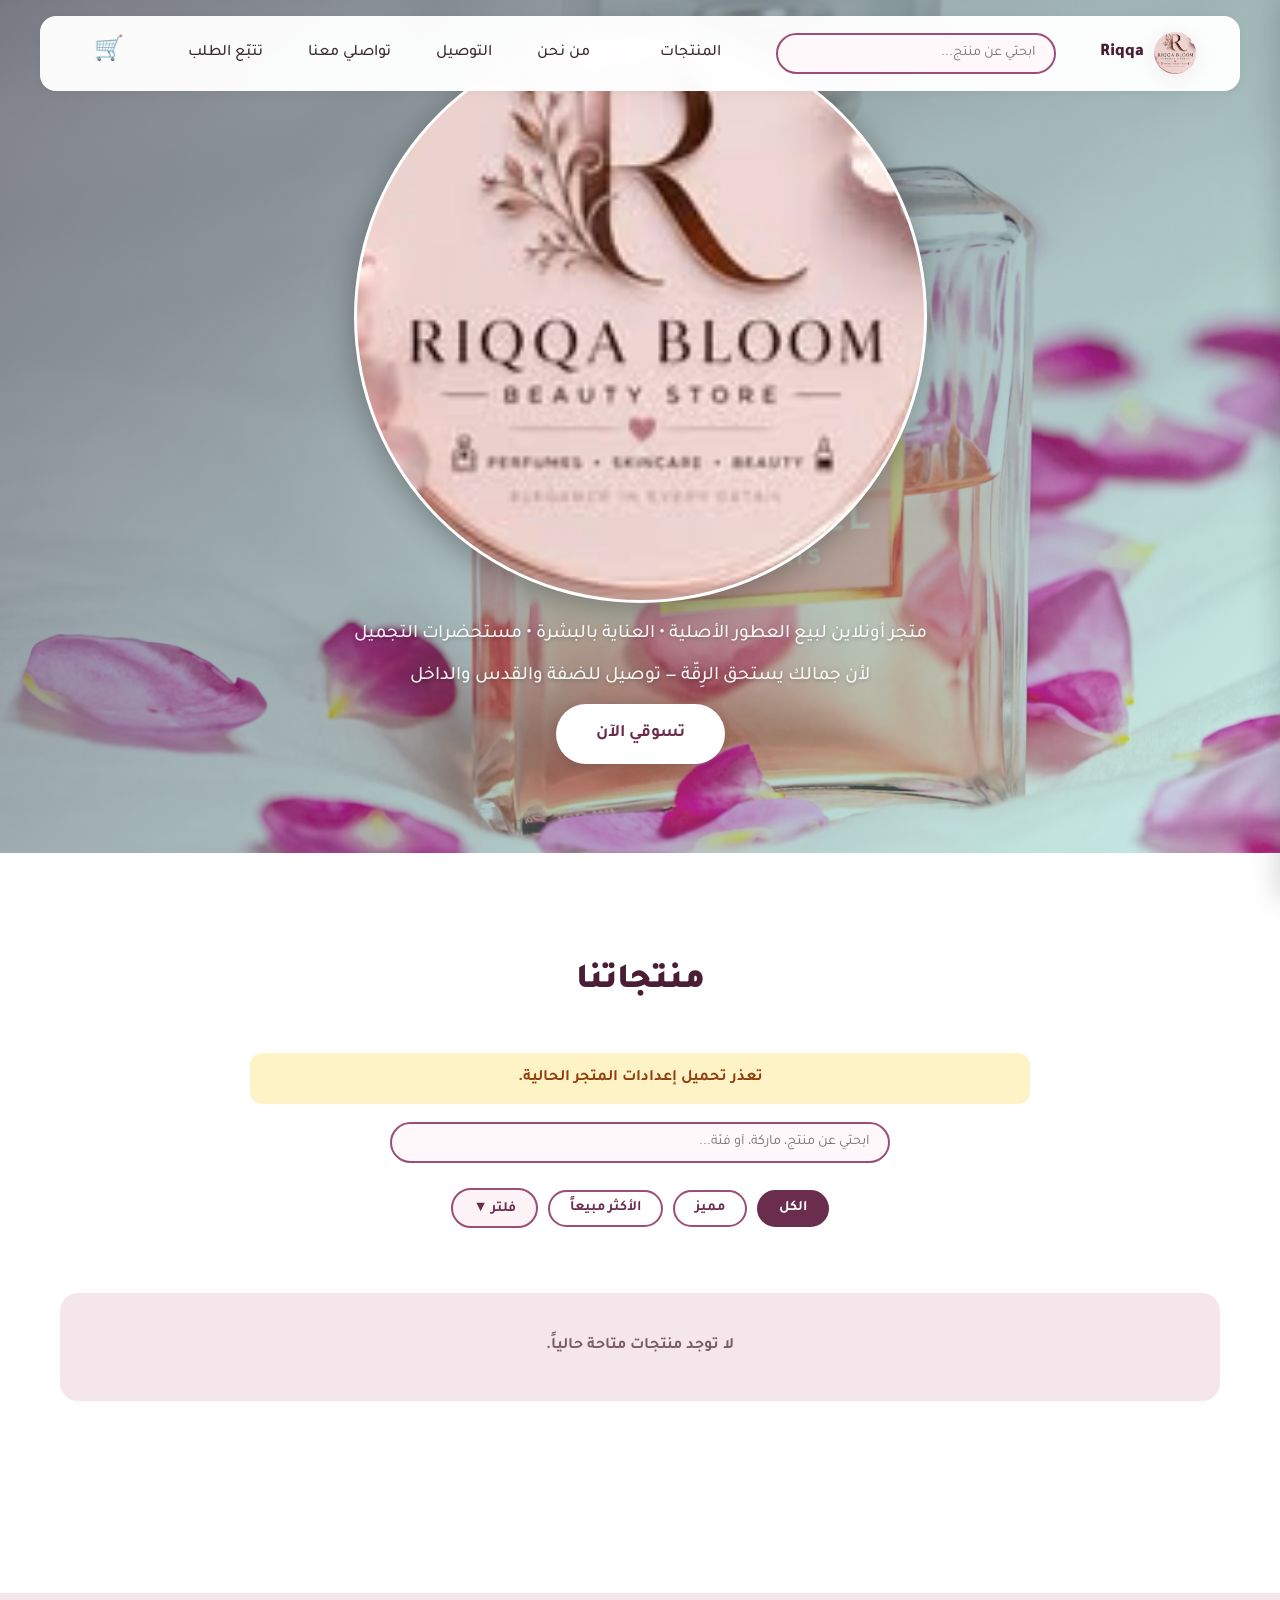
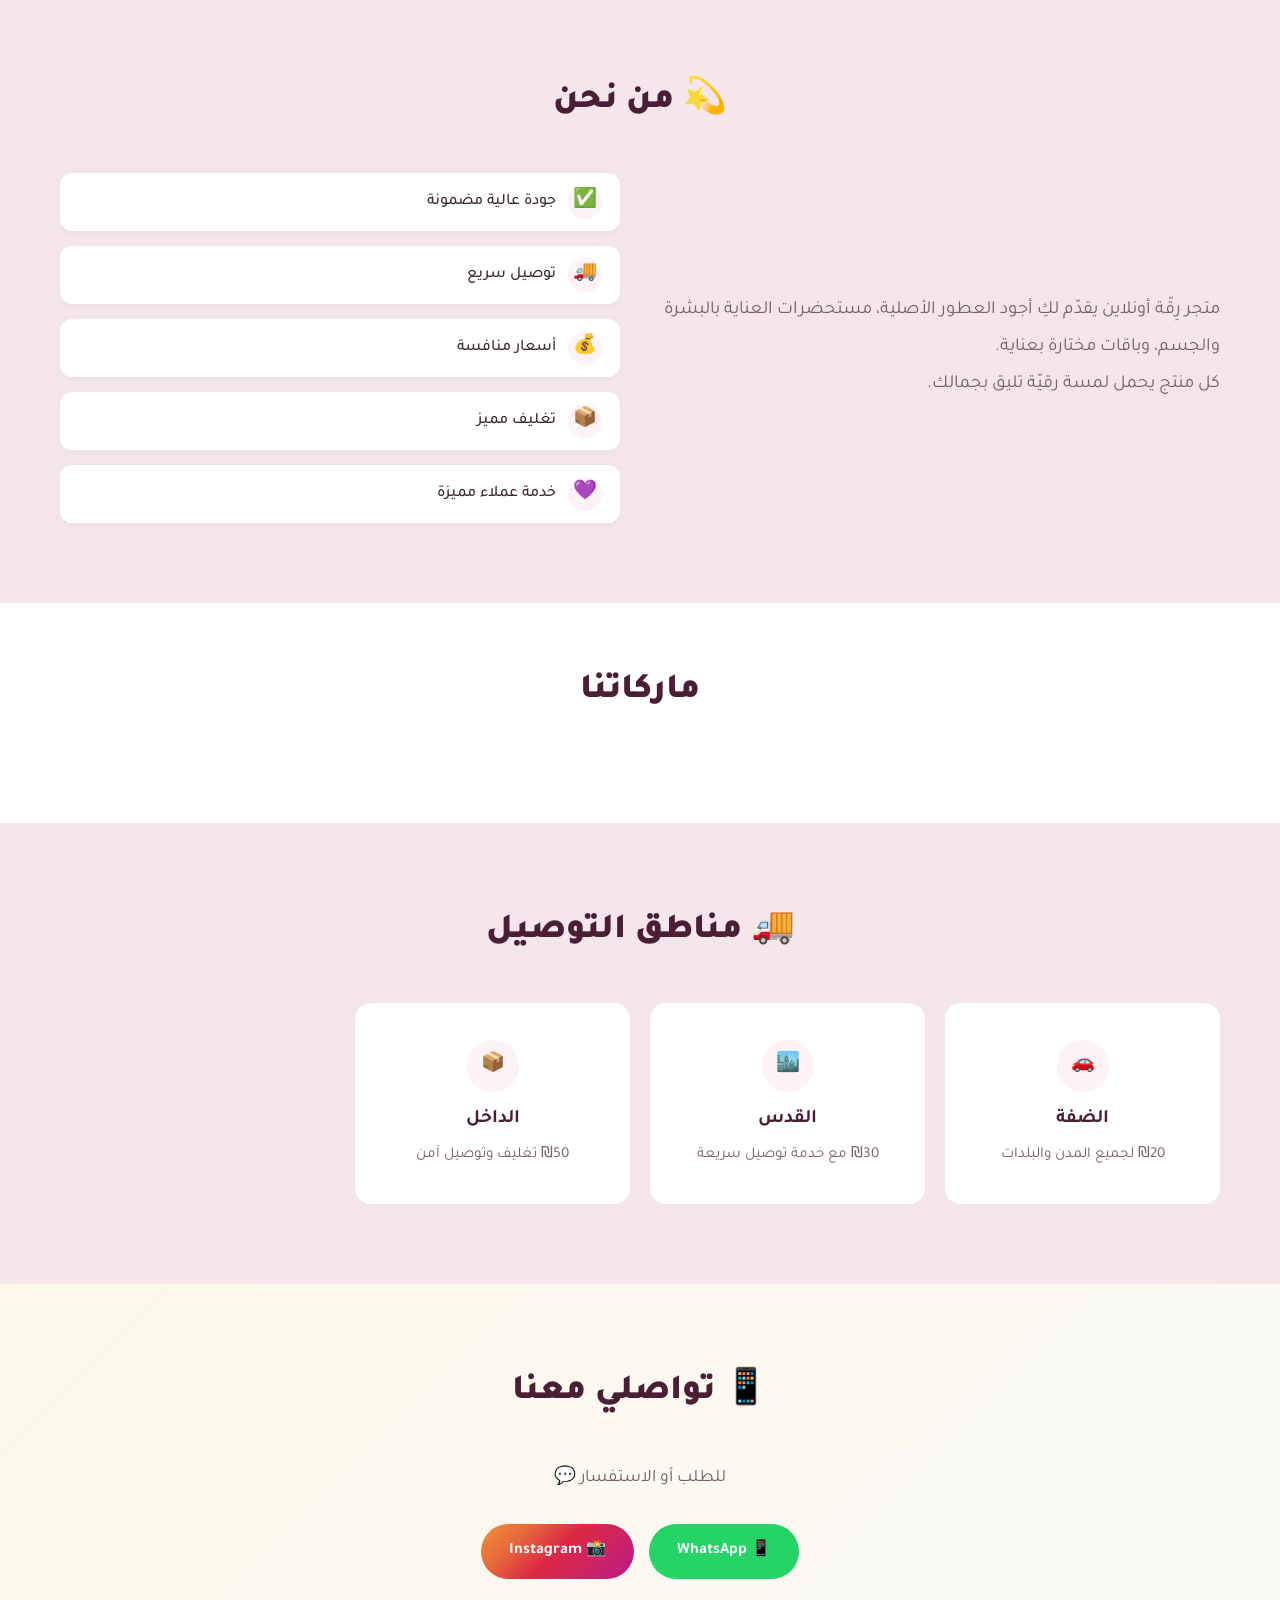
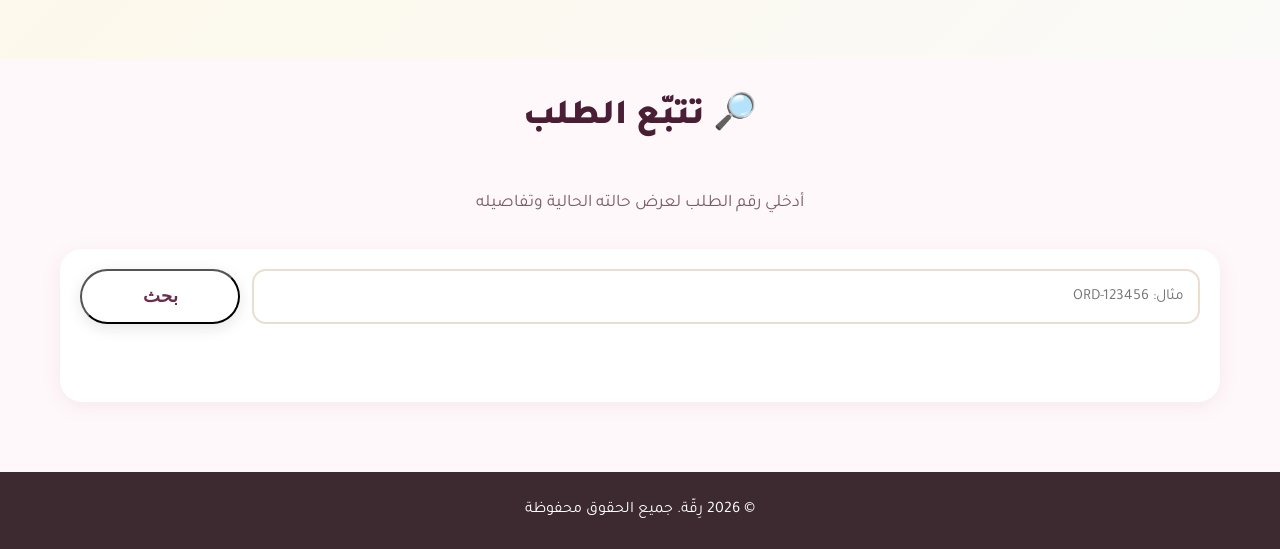
==== commit e06f3eec: "Fix hero logo sizing/crop, hero text cutoff, remove brand filters" ====
--- a/index.html
+++ b/index.html
@@ -85,10 +85,6 @@
                 <button class="filter-toggle-btn" onclick="toggleFilters()">فلتر ▼</button>
             </div>
             <div class="filter-panel" id="filterPanel" style="display:none;">
-                <div class="filter-group">
-                    <h4>الماركة</h4>
-                    <div id="brandFilters"></div>
-                </div>
                 <div class="filter-group">
                     <h4>النوع</h4>
                     <div id="categoryFilters"></div>
--- a/style.css
+++ b/style.css
@@ -100,7 +100,7 @@
     display: inline-flex;
     align-items: center;
     justify-content: center;
-    object-fit: contain;
+    object-fit: cover;
     background: linear-gradient(135deg, var(--primary), var(--primary-dark));
     color: #111;
     font-size: 1.35rem;
@@ -174,7 +174,7 @@
 .hero {
     position: relative;
     width: 100%;
-    min-height: 75vh;
+    min-height: 90vh;
     overflow: hidden;
     margin-bottom: 0;
 }
@@ -194,7 +194,7 @@
 .hero .hero-slide img,
 .hero .hero-slide video {
     width: 100%;
-    height: 75vh;
+    height: 100%;
     object-fit: cover;
     display: block;
 }
@@ -212,20 +212,20 @@
 .hero-content {
     position: relative;
     z-index: 2;
-    padding: 20px;
+    padding: 20px 20px 80px;
 }
 
 .hero-logo-badge, .hero-logo-img {
-    width: 120px;
-    height: 120px;
+    width: 80px;
+    height: 80px;
     border-radius: 50%;
     display: inline-flex;
     align-items: center;
     justify-content: center;
-    object-fit: contain;
+    object-fit: cover;
     border: 3px solid rgba(255,255,255,0.85);
     box-shadow: 0 5px 30px rgba(0,0,0,0.3);
-    margin-bottom: 20px;
+    margin-bottom: 16px;
     background: white;
     color: #111;
     font-size: 4rem;
